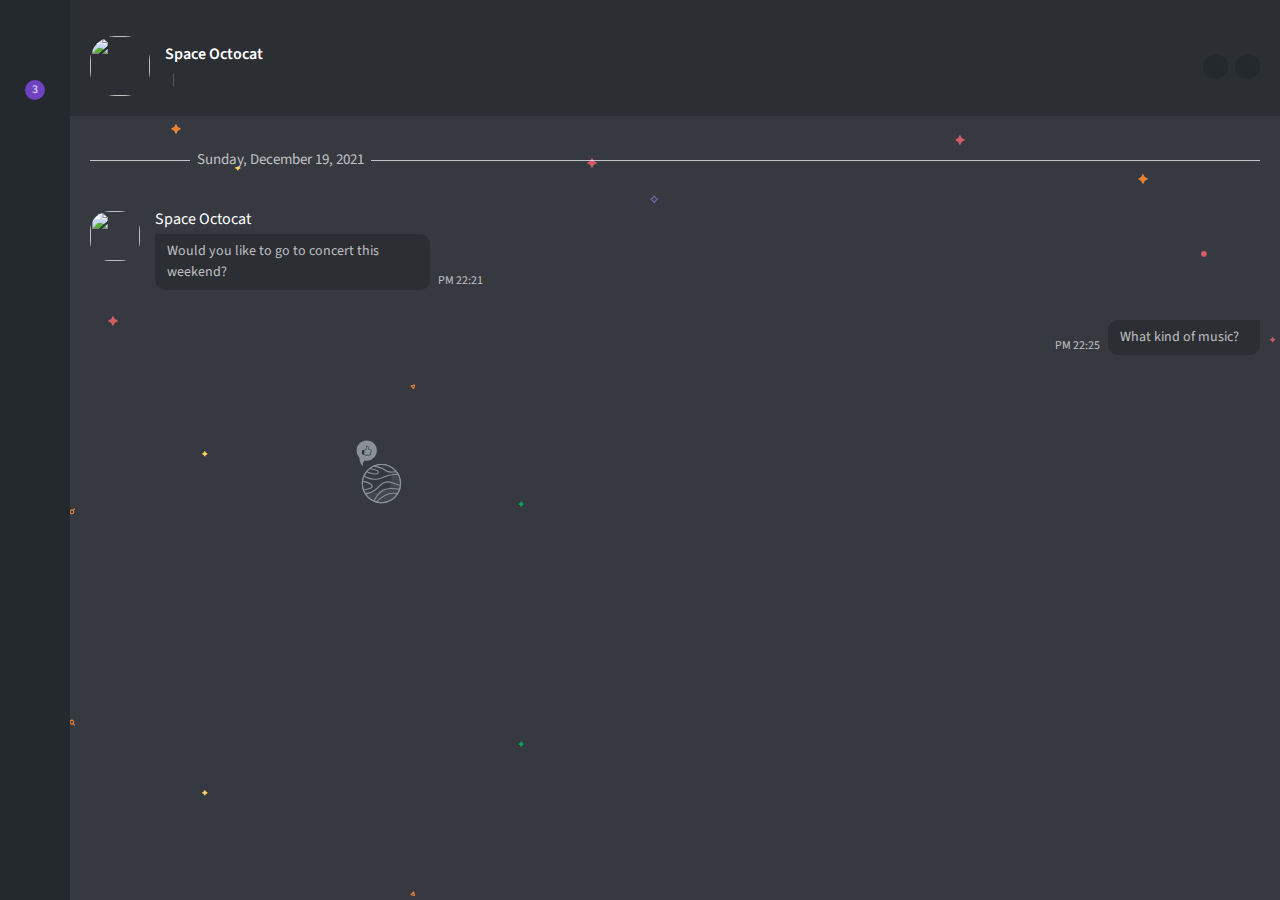
==== chat.html @ cb37d324 "Add More Screen message" ====
<!DOCTYPE html>
<html lang="en">
<head>
    <meta charset="UTF-8">
    <meta http-equiv="X-UA-Compatible" content="IE=edge">
    <meta name="viewport" content="width=device-width, initial-scale=1.0">
    <link rel="stylesheet" href="css/styles.css">
    <title>Chat - KaKao Talk</title>
</head>
<body class="chat-body">
    
    <!-- Top-bar -->
    <div class="top-bar">
        <div class="top-bar__icons">
            <i class="fas fa-minus" ></i>
            <i class="far fa-square" ></i>
            <i class="fas fa-times" ></i>
        </div>
    </div>

    <!-- Navigation -->
    <nav class="nav nav__chat-screen">
        <ul class="nav__top-list">
            <!-- nav__friends -->
            <li class="nav__btn">
                <a href="friends.html">
                    <i class="fas fa-user fa-2x"></i>
                </a>
            </li>
            <!-- nav__chats -->
            <li class="nav__btn">
                <a href="chats.html">
                    <span class="nav__notification badge">3</span>
                    <i class="fas fa-comment fa-2x"></i>
                </a>
            </li>
            <!-- nav__more -->
            <li class="nav__btn">
                <a href="more.html">
                    <i class="fas fa-ellipsis-h fa-2x"></i>
                </a>
            </li>
        </ul>
        <!-- nav__bottom-icons -->
        <ul class="nav__bottom-list">
            <li class="nav__btn">
                <i class="far fa-smile fa-lg"></i>
            </li>
            <li class="nav__btn">
                <i class="far fa-bell fa-lg"></i>
            </li>
            <li class="nav__btn">
                <i class="fas fa-cog fa-lg"></i>
            </li>

        </ul>
    </nav>    
    
    <!-- Chat-header -->
    <header class="chat-header">
        <div class="user-component">
            <!-- Left column -->
            <div class="user-component__column">
                <img src="https://octodex.github.com/images/octonaut.jpg" class="user-component__avatar">
                <div class="user-component__text">
                    <h4 class="friend-component__title">Space Octocat</h4>
                    <div class="friend-component__chat-icons">
                        <span><i class="fas fa-inbox"></i></span>
                        <span>|</span>
                        <span><i class="fas fa-search"></i></span>
                    </div>
                </div>
            </div>
            <!-- Right column -->
            <div class="user-component__column">
                <div class="friend-component__info-icons">
                    <span><i class="fas fa-bell"></i></span>
                    <span><i class="fas fa-bars"></i></span>
                </div>
            </div>
        </div>
    </header>

    <main class="main-screen chat-screen">

        <!-- Time stamp -->
        <div class="chat-timestamp">
            <div class="chat-timestamp__line">
                <span>Sunday, December 19, 2021</span>
            </div>
        </div>

        <!-- Friend message -->
        <div class="message-row">
            <img src="https://octodex.github.com/images/octonaut.jpg" class="user-component__avatar user-component__avatar--sm">
            <div class="message-row__content">
                <span class="message__author">Space Octocat</span>
                <div class="message__info">
                    <span class="message__bubble">Would you like to go to concert this weekend?</span>
                    <span class="message__time">PM 22:21</span>
                </div>
            </div>
        </div>

        <!-- My message -->
        <div class="message-row message-row--own">
            <div class="message-row__content">
                <div class="message__info">
                    <span class="message__bubble">What kind of music?</span>
                    <span class="message__time">PM 22:25</span>
                </div>
            </div>
        </div>

    </main>



    <!-- Font Awesom Script -->
    <script src="https://kit.fontawesome.com/6478f529f2.js" crossorigin="anonymous"></script>
</body>
</html>
---- css/styles.css ----
@import url("https://fonts.googleapis.com/css2?family=Source+Sans+Pro:wght@200;400;600&display=swap");

@import "reset.css";
@import "variables.css";

/* components */
@import "./components/top-bar.css";
@import "./components/nav-bar.css";
@import "./components/screen-header.css";
@import "./components/user-component.css";
@import "./components/friend-component.css";
@import "./components/badge.css";

/* screens */
@import "./screens/login.css";
@import "./screens/friends.css";
@import "./screens/more.css";
@import "./screens/chat.css";

body {
  font-family: "Source Sans Pro", sans-serif;
  background-color: var(--background-black);
}

.main-screen {
  margin-left: 70px;
  margin-top: 30px;
  padding-left: 20px;
  padding-right: 20px;
}
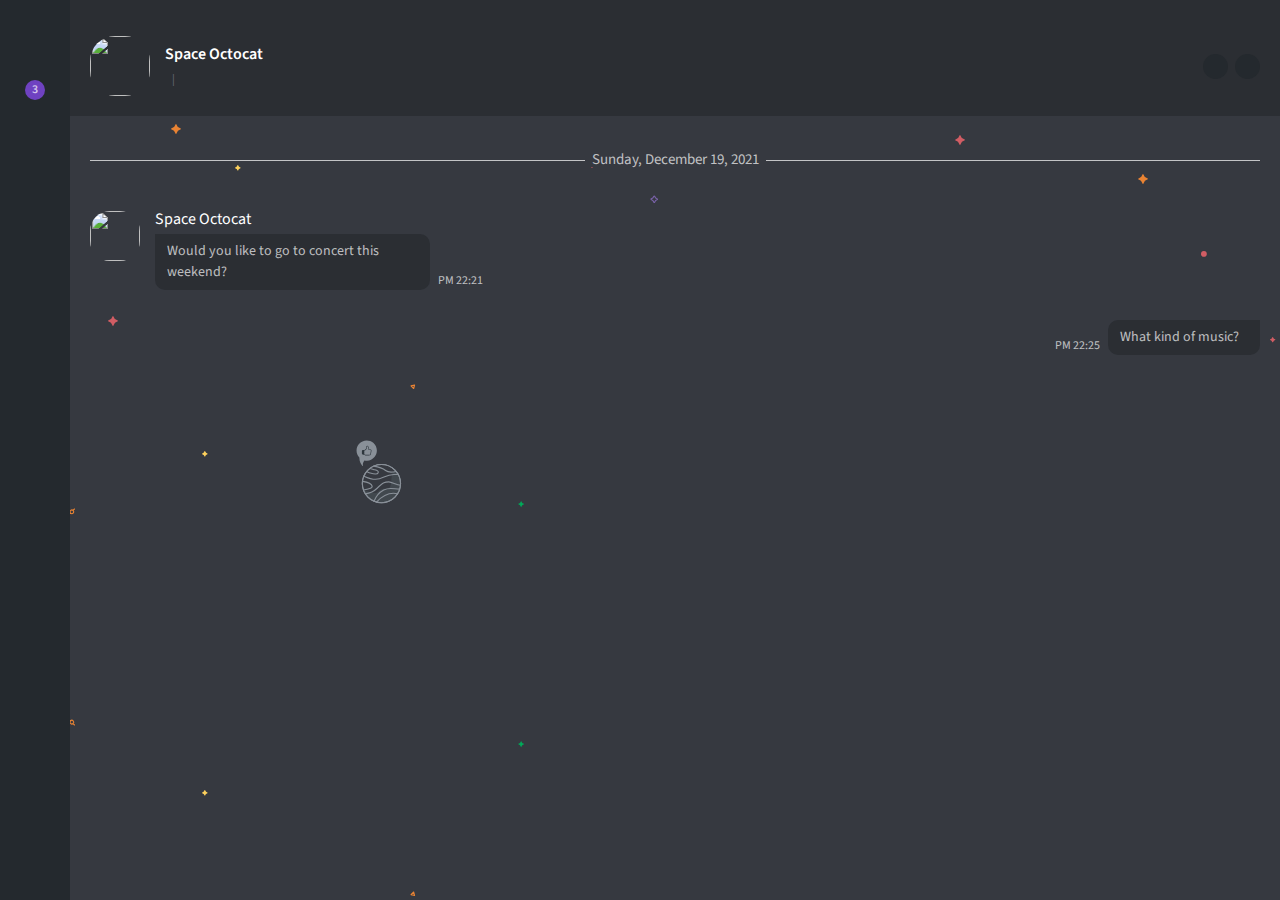
==== commit 00af0d4b: "Add Chat Screen" ====
--- a/chat.html
+++ b/chat.html
@@ -114,7 +114,7 @@
 
     </main>
 
-
+    
 
     <!-- Font Awesom Script -->
     <script src="https://kit.fontawesome.com/6478f529f2.js" crossorigin="anonymous"></script>
--- a/css/styles.css
+++ b/css/styles.css
@@ -10,6 +10,7 @@
 @import "./components/user-component.css";
 @import "./components/friend-component.css";
 @import "./components/badge.css";
+@import "./components/media-screen.css";
 
 /* screens */
 @import "./screens/login.css";
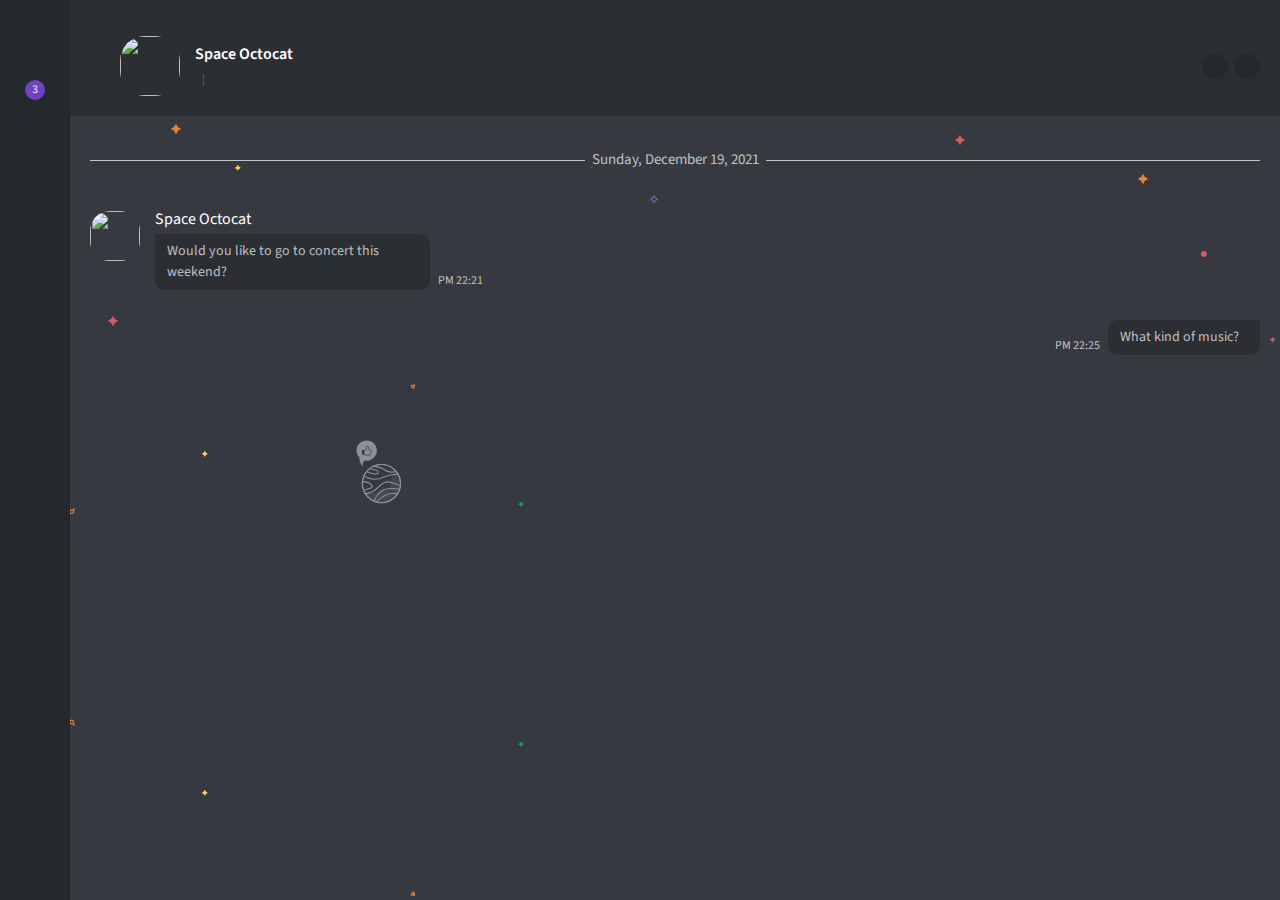
==== commit 4ab9dceb: "Add chat back icon" ====
--- a/chat.html
+++ b/chat.html
@@ -61,6 +61,9 @@
         <div class="user-component">
             <!-- Left column -->
             <div class="user-component__column">
+                <a href="chats.html">
+                    <i class="fas fa-chevron-left"></i>
+                </a>
                 <img src="https://octodex.github.com/images/octonaut.jpg" class="user-component__avatar">
                 <div class="user-component__text">
                     <h4 class="friend-component__title">Space Octocat</h4>
